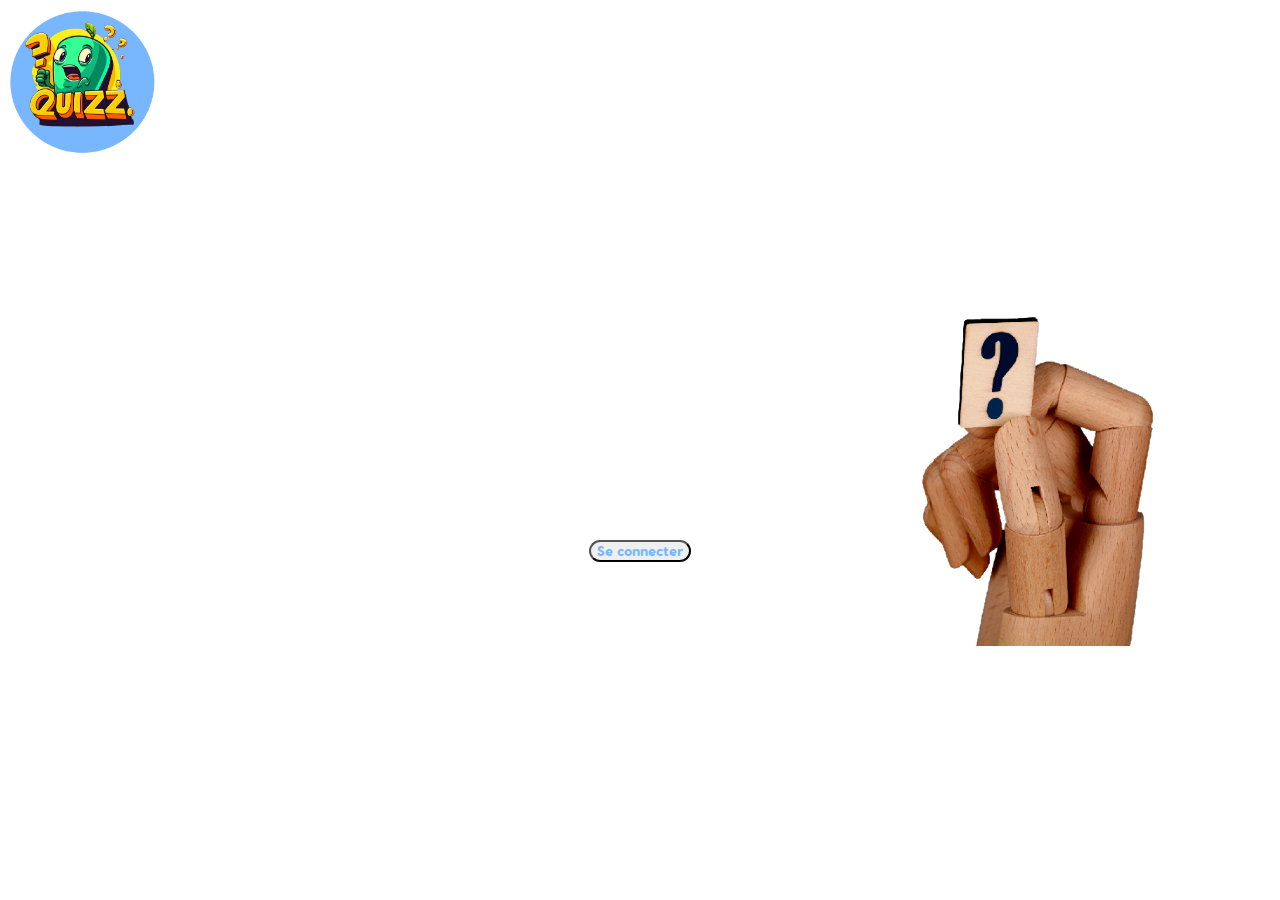
==== index.html @ ea6bb5d0 "first commit" ====
<!DOCTYPE html>
<html>
    <head>
        <meta charset='utf-8'>
        <meta http-equiv='X-UA-Compatible' content='IE=edge'>
        <title>Queasy</title>
        <meta name='viewport' content='width=device-width, initial-scale=1'>
        <link rel='stylesheet' type='text/css' media='screen' href='style.css'>
        <link href="Polices/VisbyRoundCF-Heavy.otf" rel="stylesheet" type="text/css">
        <link href="https://cdn.jsdelivr.net/npm/bootstrap@5.3.0-alpha1/dist/css/bootstrap.min.css" rel="stylesheet" integrity="sha384-GLhlTQ8iRABdZLl6O3oVMWSktQOp6b7In1Zl3/Jr59b6EGGoI1aFkw7cmDA6j6gD" crossorigin="anonymous">
    </head>
    <body>
        <img src="A.png" class="logo">
        <h1 class="titre">Avec QUEASY il n'a jamais été aussi facile de créer son propre quizz !</h1>
        <button type="button" class="btn btn-light"><span class="btn_connect">Se connecter</span></button>
        <p class="connect1">Se connecter</p>
        <img src="main.png" class="main">
    </body>
</html>
---- style.css ----
@font-face {
    font-family: 'visby';
    src: url('Polices/VisbyRoundCF-Heavy.otf');
  }
p.connect1 {
    font-family: 'visby';
    position: absolute;
    top: 45%;
    left: 44%;
    font-size:x-large;
    color: white;
    font-size: clamp(30px, 1vw, 70px)

}
img.logo {
    width: 150px;
    height: 150px;
    float: left;
}
img.main {
    width: 20%;
    height: 20%;
    margin-top: 23%;
    margin-left: 60%;
}
@media (max-width: 480px) {
    img.main {
        margin-left: 40%;
        margin-top: 23%;
    }
    
}
h1.titre {
    font-family: 'visby';
    color: white;
    position: absolute;
    top: 10%;
    left: 20%;
    font-size: 200%;
}
button {
    position: absolute;
    left: 46%;
    top: 60%;
    border-radius :25px; 
}
span {
    font-family: 'visby';
    color: #78b6fe;
}
form {
    width: 20%;
    position: absolute;
    top: 40%;
    left: 40%;
}
p.connect2 {
    font-family: 'visby';
    position: absolute;
    top: 30%;
    left: 42%;
    font-size:x-large;
    color: white;
    font-size: clamp(30px, 2vw, 70px)
}
p.nom {
    font-size: x-large;
    font-family: 'visby';
    color: white;
    position: absolute;
    top: 39.6%;
    right: 62%;
    font-size: clamp(30px, 1vw, 70px)
}
p.mdp {
    font-size: x-large;
    font-family: 'visby';
    color: white;
    position: absolute;
    top: 45.5%;
    right: 62%;
    font-size: clamp(30px, 1vw, 70px)
}
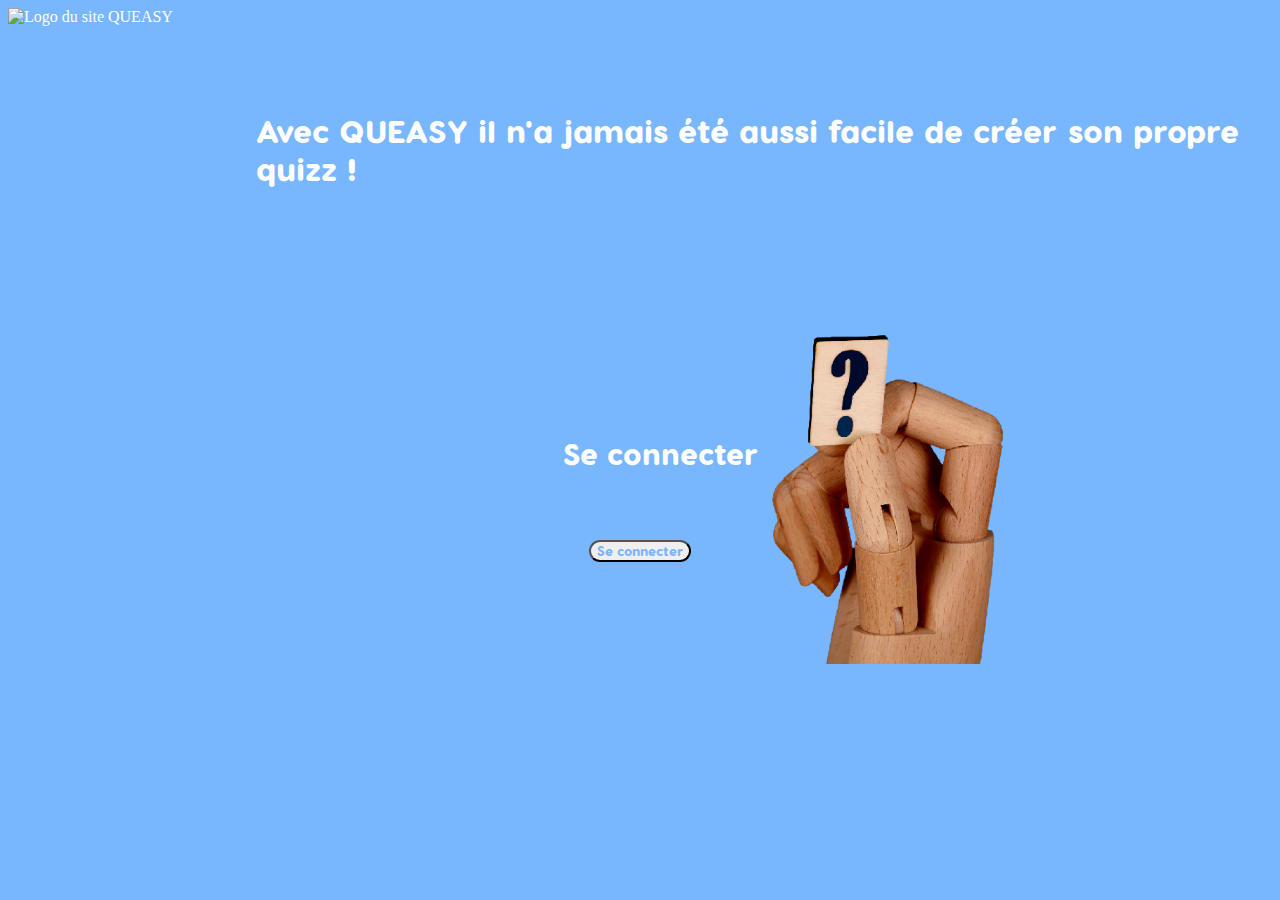
==== commit 56edd7ac: "Amélioration du début du code" ====
--- a/index.html
+++ b/index.html
@@ -3,15 +3,19 @@
     <head>
         <meta charset='utf-8'>
         <meta http-equiv='X-UA-Compatible' content='IE=edge'>
-        <title>Queasy</title>
-        <meta name='viewport' content='width=device-width, initial-scale=1'>
+        <meta name='viewport' content='width=device-width, initial-scale=1.0'>
+        <title>QUEASY | Créer désormais vos propre quizz</title>
         <link rel='stylesheet' type='text/css' media='screen' href='style.css'>
         <link href="Polices/VisbyRoundCF-Heavy.otf" rel="stylesheet" type="text/css">
         <link href="https://cdn.jsdelivr.net/npm/bootstrap@5.3.0-alpha1/dist/css/bootstrap.min.css" rel="stylesheet" integrity="sha384-GLhlTQ8iRABdZLl6O3oVMWSktQOp6b7In1Zl3/Jr59b6EGGoI1aFkw7cmDA6j6gD" crossorigin="anonymous">
     </head>
     <body>
-        <img src="A.png" class="logo">
-        <h1 class="titre">Avec QUEASY il n'a jamais été aussi facile de créer son propre quizz !</h1>
+        <!--IMAGE-LOGO-->
+        <div class="Image">
+            <img class="Logo"; src="Logo_QUEASY" alt="Logo du site QUEASY">
+        </div>
+        <!--TEXT-->
+        <h1>Avec QUEASY il n'a jamais été aussi facile de créer son propre quizz !</h1>
         <button type="button" class="btn btn-light"><span class="btn_connect">Se connecter</span></button>
         <p class="connect1">Se connecter</p>
         <img src="main.png" class="main">
--- a/style.css
+++ b/style.css
@@ -2,6 +2,15 @@
     font-family: 'visby';
     src: url('Polices/VisbyRoundCF-Heavy.otf');
   }
+.body{
+    height: 100%;
+    margin: 0;
+    padding: 0;
+}
+body{
+    background-color: #78b6fe;
+    color: #fff;
+}
 p.connect1 {
     font-family: 'visby';
     position: absolute;
@@ -30,7 +39,7 @@
     }
     
 }
-h1.titre {
+h1 {
     font-family: 'visby';
     color: white;
     position: absolute;
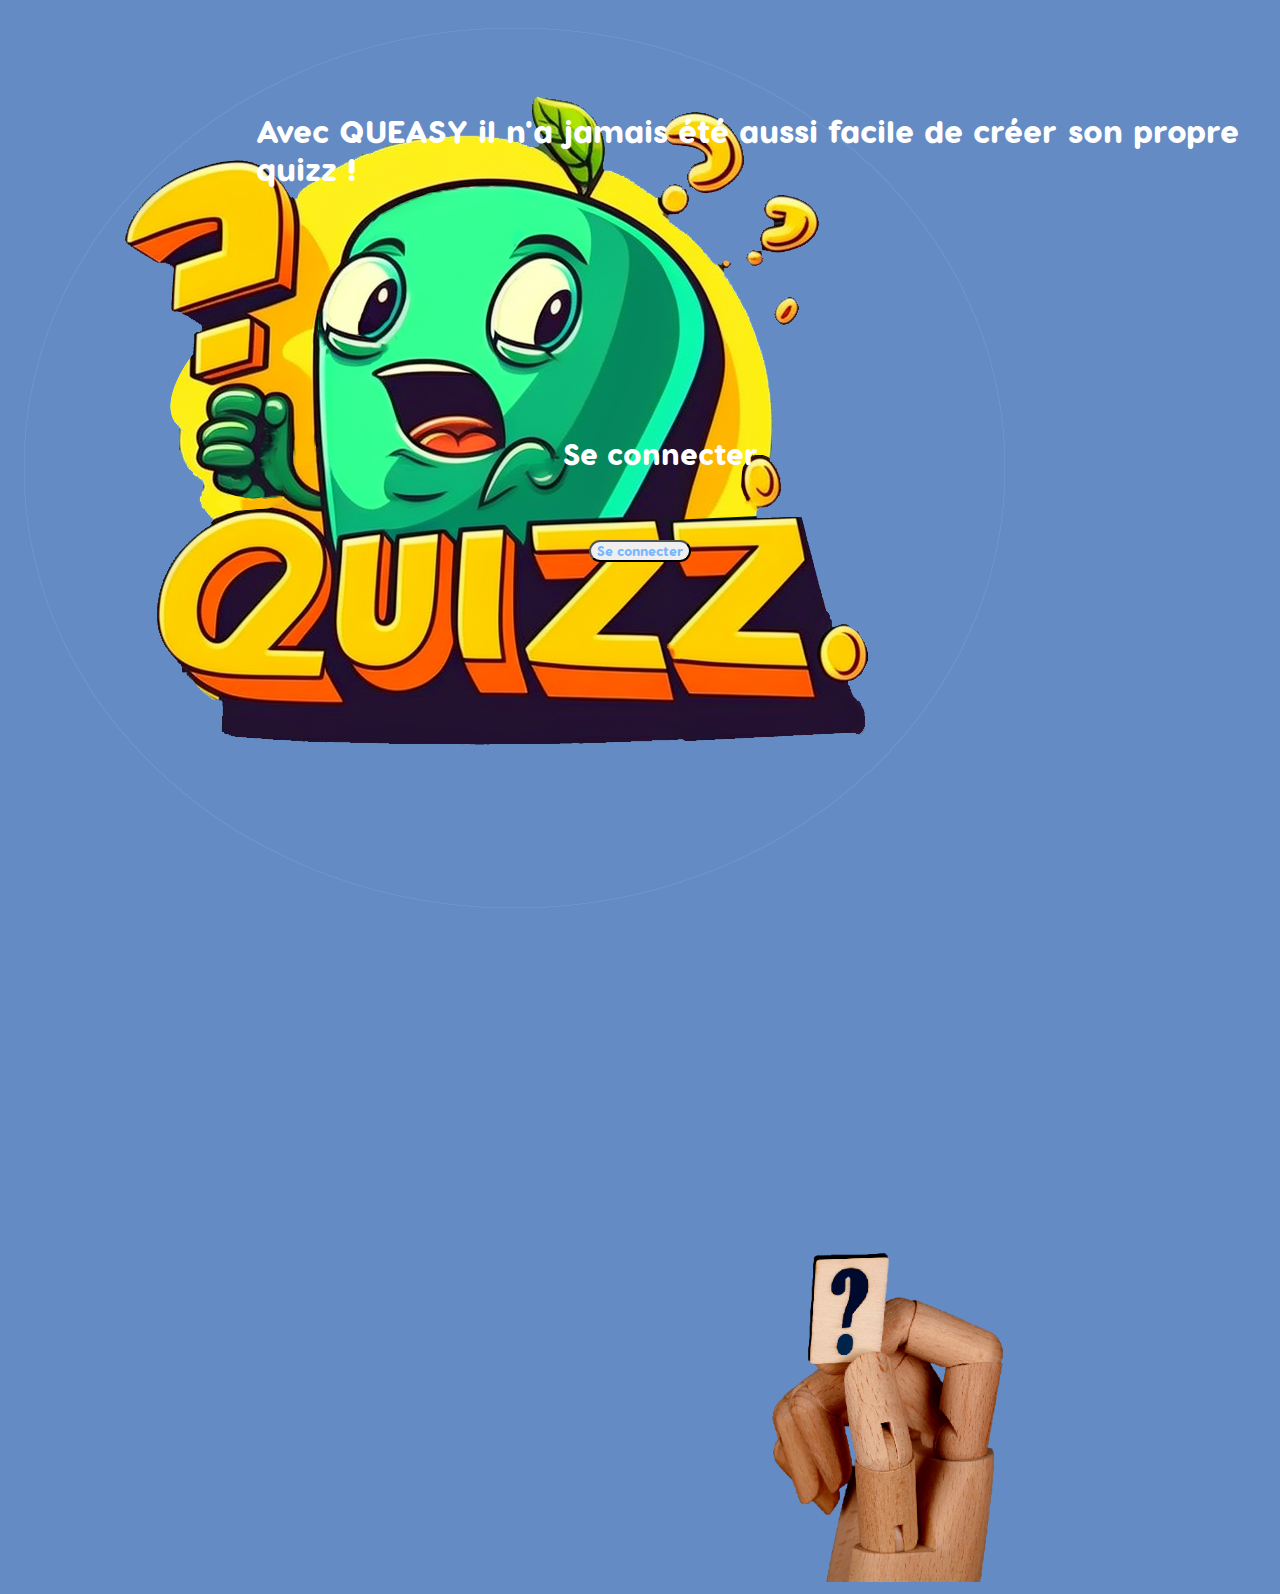
==== commit 3546b5f8: "Ajout d'un favicon" ====
--- a/index.html
+++ b/index.html
@@ -1,18 +1,20 @@
 <!DOCTYPE html>
 <html>
     <head>
-        <meta charset='utf-8'>
-        <meta http-equiv='X-UA-Compatible' content='IE=edge'>
-        <meta name='viewport' content='width=device-width, initial-scale=1.0'>
-        <title>QUEASY | Créer désormais vos propre quizz</title>
+        <meta charset="UTF-8">
+        <meta name="viewport" content="width=device-width, initial-scale=1.0">
+        <meta http-equiv="X-UA-Compatible" content="IE=edge">
         <link rel='stylesheet' type='text/css' media='screen' href='style.css'>
         <link href="Polices/VisbyRoundCF-Heavy.otf" rel="stylesheet" type="text/css">
         <link href="https://cdn.jsdelivr.net/npm/bootstrap@5.3.0-alpha1/dist/css/bootstrap.min.css" rel="stylesheet" integrity="sha384-GLhlTQ8iRABdZLl6O3oVMWSktQOp6b7In1Zl3/Jr59b6EGGoI1aFkw7cmDA6j6gD" crossorigin="anonymous">
+        <!--favicon-->
+        <link rel="shortcut icon" href="Logo-QUEASY.png"/>
+        <title>QUEASY | Créer désormais vos propre quizz</title>
     </head>
     <body>
         <!--IMAGE-LOGO-->
         <div class="Image">
-            <img class="Logo"; src="Logo_QUEASY" alt="Logo du site QUEASY">
+            <img class="Logo"; src="Logo-QUEASY.png" alt="Logo du site QUEASY">
         </div>
         <!--TEXT-->
         <h1>Avec QUEASY il n'a jamais été aussi facile de créer son propre quizz !</h1>
--- a/style.css
+++ b/style.css
@@ -8,7 +8,7 @@
     padding: 0;
 }
 body{
-    background-color: #78b6fe;
+    background-color: #648BC4;
     color: #fff;
 }
 p.connect1 {
@@ -90,3 +90,5 @@
     right: 62%;
     font-size: clamp(30px, 1vw, 70px)
 }
+
+/*ESPACE ELEVE*/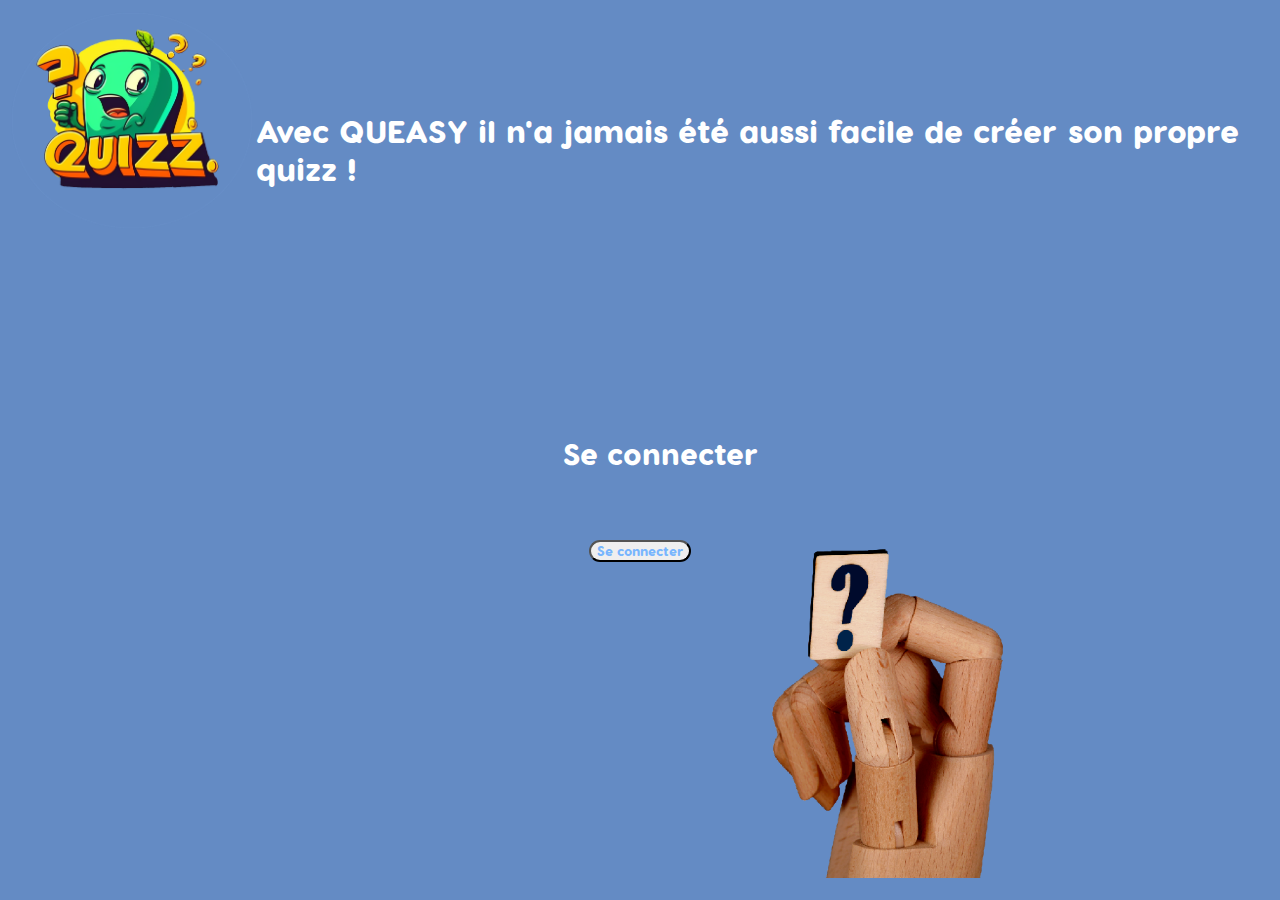
==== commit 08e7c925: "Code up + Logo responsive" ====
--- a/index.html
+++ b/index.html
@@ -13,8 +13,8 @@
     </head>
     <body>
         <!--IMAGE-LOGO-->
-        <div class="Image">
-            <img class="Logo"; src="Logo-QUEASY.png" alt="Logo du site QUEASY">
+        <div class="Logo-QUEASY">
+            <img src="Logo-QUEASY.png" alt="Logo du QUEASY" class="responsive-image" width="250" height="250">
         </div>
         <!--TEXT-->
         <h1>Avec QUEASY il n'a jamais été aussi facile de créer son propre quizz !</h1>
--- a/style.css
+++ b/style.css
@@ -1,7 +1,7 @@
 @font-face {
-    font-family: 'visby';
+    font-family: 'Visby';
     src: url('Polices/VisbyRoundCF-Heavy.otf');
-  }
+}
 .body{
     height: 100%;
     margin: 0;
@@ -11,6 +11,22 @@
     background-color: #648BC4;
     color: #fff;
 }
+/*LOGO DU QUEASY*/
+.responsive-image{
+    width: 100%;
+    max-width: 250px;
+    height: auto;
+}
+@media screen and (min-width: 601px) {
+  .responsive-image {
+    width: 250px;
+  }
+}
+@media screen and (max-width: 600px) {
+  .responsive-image{
+    width: 100px;
+  }  
+}
 p.connect1 {
     font-family: 'visby';
     position: absolute;
@@ -19,12 +35,6 @@
     font-size:x-large;
     color: white;
     font-size: clamp(30px, 1vw, 70px)
-
-}
-img.logo {
-    width: 150px;
-    height: 150px;
-    float: left;
 }
 img.main {
     width: 20%;
@@ -90,5 +100,3 @@
     right: 62%;
     font-size: clamp(30px, 1vw, 70px)
 }
-
-/*ESPACE ELEVE*/